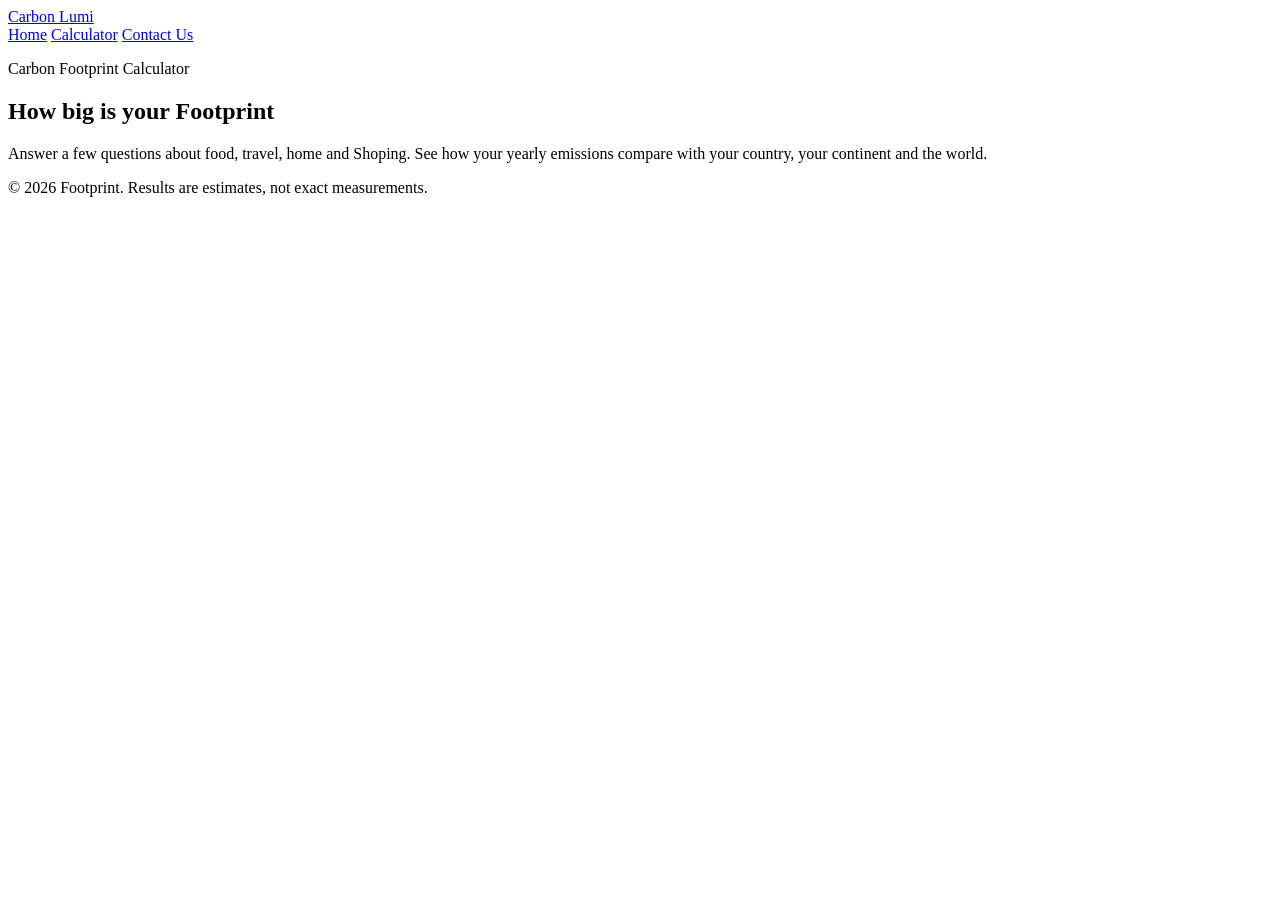
==== index.html @ 3d1946eb "fix: correct stylesheet path" ====
<!DOCTYPE html>
<html lang="en">
    <head>
        <meta charset="utf-8">
        <meta name="viewport" content="width=device-width, initial-scale=1">
        <title>Home | Carbon Lumi</title>
        <link rel="preconnect" href="https://font.googleapis.com">
        <link rel="stylesheet" href="https://fonts.googleapis.com/css2?family=Bricolage+Grotesque:wght@600;800&display=swap">
        <link rel="stylesheet" href="css/style.css">
    </head>
    <body>
        <header>
            <a href="index.html">Carbon Lumi</a>
            <nav>
                <a href="index.html">Home</a>
                <a href="calculator.html">Calculator</a>
                <a href="contact.html">Contact Us</a>
            </nav>
        </header>

        <main>
            <section class="band hero">
                <div class="inner">
                    <p>Carbon Footprint Calculator</p>
                    <h1>How big is your Footprint</h1>
                    <p class="muted">Answer a few questions about food, travel, home and Shoping.
                    See how your yearly emissions compare with your country, your continent and the world.</p>
                </div>
            </section>
        </main>

        <footer class="band">
            &copy; 2026 Footprint. Results are estimates, not exact measurements.
        </footer>
    </body>
</html>
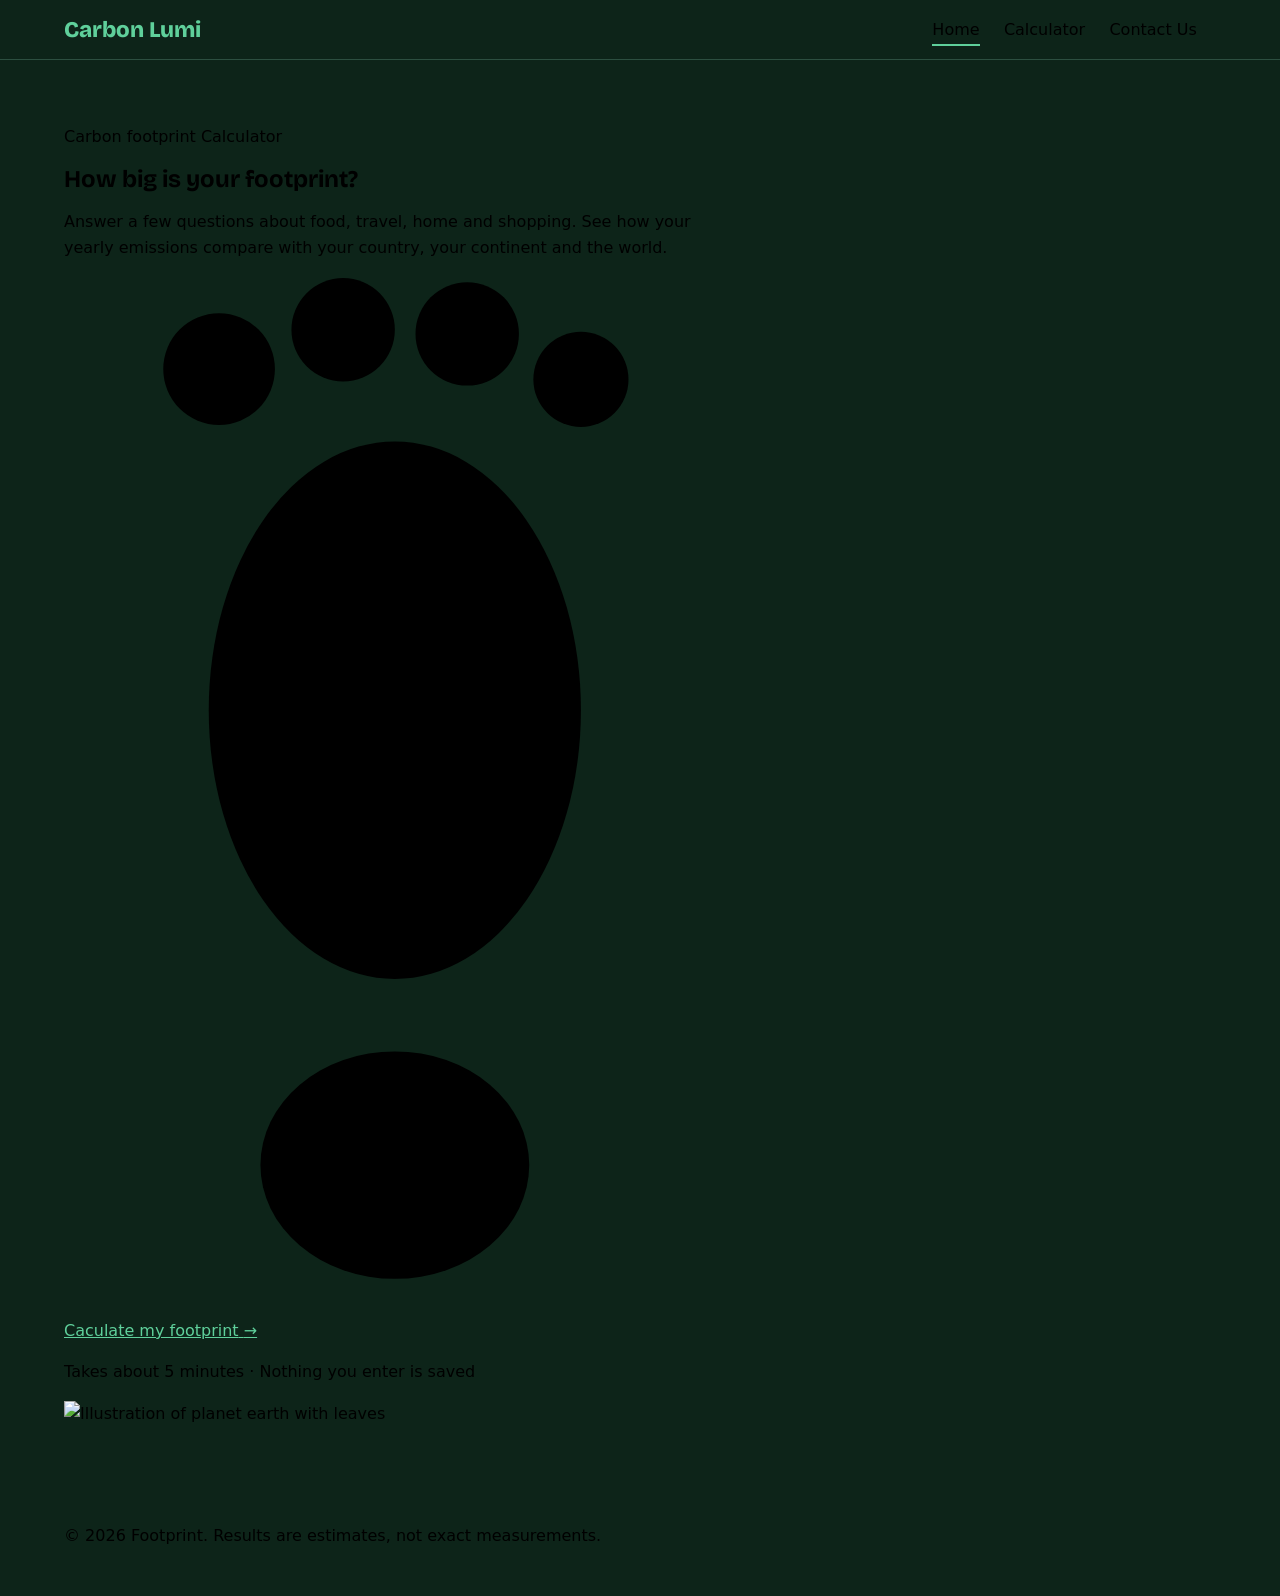
==== commit acbb7884: "feat: squircle and buttons update" ====
--- a/index.html
+++ b/index.html
@@ -9,10 +9,25 @@
         <link rel="stylesheet" href="css/style.css">
     </head>
     <body>
-        <header>
-            <a href="index.html">Carbon Lumi</a>
+        <svg width="0" height="0" style="position:absolute" aria-hidden="true">
+            <symbol id="fp" viewBox="0 0 32 50">
+                <ellipse cx="16" cy="21" rx="9" ry="13"/>
+                <circle cx="7.5" cy="4.5" r="2.7"/>
+                <circle cx="13.5" cy="2.6" r="2.5"/>
+                <circle cx="19.5" cy="2.8" r="2.5"/>
+                <circle cx="25" cy="5" r="2.3"/>
+                <ellipse cx="16" cy="43" rx="6.5" ry="5.5"/>
+            </symbol>
+            <defs>
+                <clipPath id="squircle" clipPathUnits="objectBoundingBox">
+                    <path d="M0.5,0 C0.89,0 1,0.11 1,0.5 C1,0.89 0.89,1 0.5,1 C0.11,1 0,0.89 0,0.5 C0,0.11 0.11,0 0.5,0 Z"/>
+                </clipPath>
+            </defs>
+        </svg>
+        <header class="site-header band">
+            <a class="logo" href="index.html">Carbon Lumi</a>
             <nav>
-                <a href="index.html">Home</a>
+                <a href="index.html" aria-current="page">Home</a>
                 <a href="calculator.html">Calculator</a>
                 <a href="contact.html">Contact Us</a>
             </nav>
@@ -20,16 +35,29 @@
 
         <main>
             <section class="band hero">
-                <div class="inner">
-                    <p>Carbon Footprint Calculator</p>
-                    <h1>How big is your Footprint</h1>
-                    <p class="muted">Answer a few questions about food, travel, home and Shoping.
-                    See how your yearly emissions compare with your country, your continent and the world.</p>
+                <div class="inner hero-grid">
+                    <div class="hero-text">
+                        <p class="eyebrow">Carbon footprint Calculator</p>
+                        <h1>How big is <span class="h1">your footprint?</span></h1>
+                        <p class="muted">Answer a few questions about food, travel, home and shopping.
+                        See how your yearly emissions compare with your country, your continent and the world.</p>
+                        <p>
+                            <a class="cta" href="calculator.html">
+                                <svg class="cta-icon" viewBox="0 0 32 50" aria-hidden="true">
+                                    <use href="#fp"/>
+                                </svg>
+                                <span>Caculate my footprint</span>
+                                <span class="cta-arrow" aria-hidden="true">&rarr;</span>
+                            </a>
+                        </p>
+                        <p class="muted small">Takes about 5 minutes &middot; Nothing you enter is saved</p>
+                    </div>
+                    <div class="squircle"><img src="blob:https://mega.nz/a6077a04-38de-4bfb-8336-85b4edb6c2da" alt="Illustration of planet earth with leaves"></div>
                 </div>
             </section>
         </main>
 
-        <footer class="band">
+        <footer class="site-footer band">
             &copy; 2026 Footprint. Results are estimates, not exact measurements.
         </footer>
     </body>
--- a/css/style.css
+++ b/css/style.css
@@ -0,0 +1,88 @@
+:root, .dark {
+    --bg: #0d2419;
+    --surface: #15352a;
+    --ink: #eaf3ee
+    --mut: #a9c2b6;
+    --line: #2c4f40;
+    --pri: #5fd09b;
+    --onpri: #08170f;    
+}
+
+* {
+    box-sizing: border-box;
+}
+
+body {
+    margin:0;
+    font:16px/1.6 system-ui, -apple-system, "Segoe UI", sans-serif;
+    background: var(--bg);
+    color: var(--ink);
+}
+
+.band {
+    background: var(--bg);
+    color: var(--ink);
+    padding: 3rem 5vw;
+}
+
+h1, h2, h3 {
+    font-family: "Bricolage Grotesque", system-ui, sans-serif;
+    line-height: 1.15;
+    margin: 0 0 .6em;
+}
+
+h1 {
+    font-size: clamp(2.2rem, 6vm, 3.8rem);
+}
+
+
+h2 {
+    font-size: 1.8rem;
+}
+
+a {
+    color:var(--pri);
+}
+
+p {
+    max-width: 65ch;
+}
+
+.muted {
+    color:var(--mut); 
+}
+
+.site-header {
+    display: flex; 
+    flex-wrap: wrap;
+    justify-content: space-between;
+    align-items: center;
+    gap: .5rem 2rem;
+    padding: 1rem 5vw;
+    border-bottom: 1px solid var(--line);
+}
+
+.logo {
+    font: 800 1.4rem "Bricolage Grotesque", sans-serif;
+    color:var(--pri);
+    text-decoration: none;
+}
+
+.site-header nav a {
+    margin-right: 1.2rem;
+    color:var(--ink);
+    text-decoration: none;
+    padding: .3rem 0;
+    border-bottom: 2px solid transparent;
+}
+
+.site header nav a:hover, .site-header nav a[aria-current] {
+    border-color: var(--pri);
+}
+
+.site footer {
+    text-align:center;
+    color:var(--mut);
+    border-top: 1px solid var(--line);
+    padding: 2rem 5vw;
+}
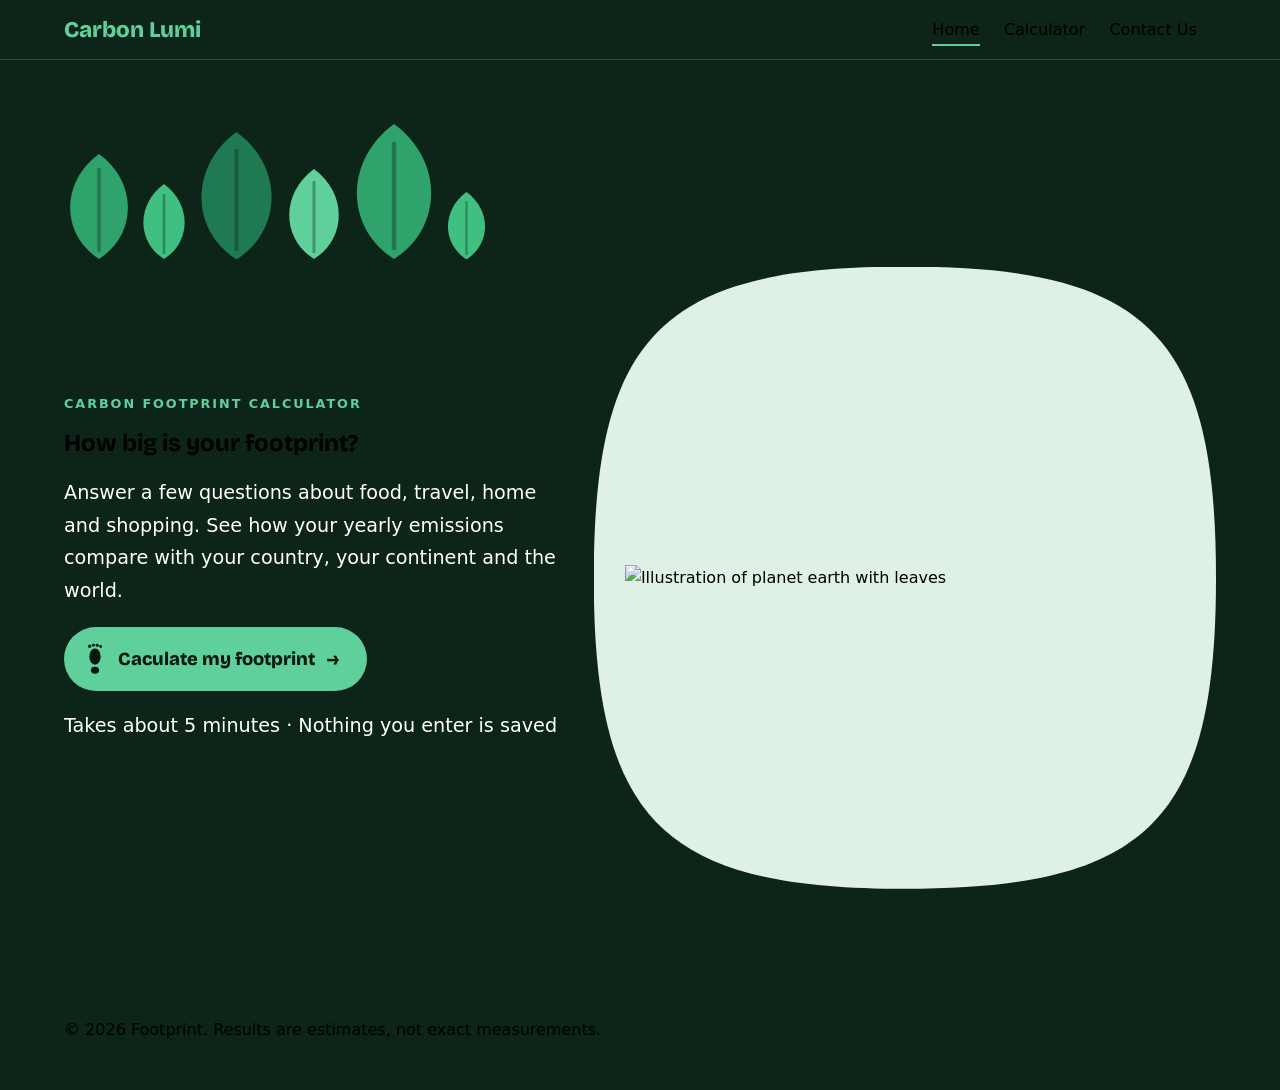
==== commit e19d7f14: "feat: leaves across the hero" ====
--- a/index.html
+++ b/index.html
@@ -6,7 +6,7 @@
         <title>Home | Carbon Lumi</title>
         <link rel="preconnect" href="https://font.googleapis.com">
         <link rel="stylesheet" href="https://fonts.googleapis.com/css2?family=Bricolage+Grotesque:wght@600;800&display=swap">
-        <link rel="stylesheet" href="css/style.css">
+        <link rel="stylesheet" href="CSS/style.css">
     </head>
     <body>
         <svg width="0" height="0" style="position:absolute" aria-hidden="true">
@@ -17,6 +17,10 @@
                 <circle cx="19.5" cy="2.8" r="2.5"/>
                 <circle cx="25" cy="5" r="2.3"/>
                 <ellipse cx="16" cy="43" rx="6.5" ry="5.5"/>
+            </symbol>
+            <symbol id="leaf" viewBox="0 0 40 60">
+                <path d="M20 0C42 16 42 46 20 60C-2 46 -2 16 20 0Z" fill="currentColor"/>
+                <path d="M20 8V56" stroke="#0d2419" stroke-opacity=".35" stroke-width="2" fill="none"/>
             </symbol>
             <defs>
                 <clipPath id="squircle" clipPathUnits="objectBoundingBox">
@@ -35,6 +39,26 @@
 
         <main>
             <section class="band hero">
+                <div class="leaves" aria-hidden="true">
+                    <svg class="leaf" viewBox="0 0 40 60" style="left:6%;top:12%;width:70px;--r:-30deg;color:#2fa36b;animation-delay:-1s">
+                        <use href="#leaf"/>
+                    </svg>
+                    <svg class="leaf" viewBox="0 0 40 60" style="left:38%;top:70%;width:50px;--r:40deg;color:#3fbf80;animation-delay:-3s">
+                        <use href="#leaf"/>
+                    </svg>
+                    <svg class="leaf" viewBox="0 0 40 60" style="left:62%;top:6%;width:85px;--r:20deg;color:#1f7a52;animation-delay:-2s">
+                        <use href="#leaf"/>
+                    </svg>
+                    <svg class="leaf" viewBox="0 0 40 60" style="left:90%;top:48%;width:60px;--r:-55deg;color:#5fd09b;animation-delay:-4s">
+                        <use href="#leaf"/>
+                    </svg>
+                    <svg class="leaf" viewBox="0 0 40 60" style="left:15%;top:78%;width:90px;--r:65deg;color:#2fa36b;animation-delay:-5s">
+                        <use href="#leaf"/>
+                    </svg>
+                    <svg class="leaf" viewBox="0 0 40 60" style="left:76%;top:82%;width:45px;--r:-15deg;color:#3fbf80;animation-delay:-1.5s">
+                        <use href="#leaf"/>
+                    </svg>
+                </div>
                 <div class="inner hero-grid">
                     <div class="hero-text">
                         <p class="eyebrow">Carbon footprint Calculator</p>
--- a/CSS/style.css
+++ b/CSS/style.css
@@ -0,0 +1,175 @@
+:root, .dark {
+    --bg: #0d2419;
+    --surface: #15352a;
+    --ink: #eaf3ee
+    --mut: #a9c2b6;
+    --line: #2c4f40;
+    --pri: #5fd09b;
+    --onpri: #08170f;    
+}
+
+* {
+    box-sizing: border-box;
+}
+
+body {
+    margin:0;
+    font:16px/1.6 system-ui, -apple-system, "Segoe UI", sans-serif;
+    background: var(--bg);
+    color: var(--ink);
+}
+
+.band {
+    background: var(--bg);
+    color: var(--ink);
+    padding: 3rem 5vw;
+}
+
+h1, h2, h3 {
+    font-family: "Bricolage Grotesque", system-ui, sans-serif;
+    line-height: 1.15;
+    margin: 0 0 .6em;
+}
+
+h1 {
+    font-size: clamp(2.2rem, 6vm, 3.8rem);
+}
+
+
+h2 {
+    font-size: 1.8rem;
+}
+
+a {
+    color:var(--pri);
+}
+
+p {
+    max-width: 65ch;
+}
+
+.muted {
+    color:var(--mut); 
+}
+
+.site-header {
+    display: flex; 
+    flex-wrap: wrap;
+    justify-content: space-between;
+    align-items: center;
+    gap: .5rem 2rem;
+    padding: 1rem 5vw;
+    border-bottom: 1px solid var(--line);
+}
+
+.logo {
+    font: 800 1.4rem "Bricolage Grotesque", sans-serif;
+    color:var(--pri);
+    text-decoration: none;
+}
+
+.site-header nav a {
+    margin-right: 1.2rem;
+    color:var(--ink);
+    text-decoration: none;
+    padding: .3rem 0;
+    border-bottom: 2px solid transparent;
+}
+
+.site header nav a:hover, .site-header nav a[aria-current] {
+    border-color: var(--pri);
+}
+
+.site footer {
+    text-align:center;
+    color:var(--mut);
+    border-top: 1px solid var(--line);
+    padding: 2rem 5vw;
+}
+
+.hero {
+    position:relative; overflow:hidden; padding:4rem 5vw 5rem; 
+}
+
+.hero .inner { 
+    max-width:1240px; 
+}
+
+.hero-grid { 
+    position:relative; z-index:1; display:grid; grid-template-columns:1fr 1.25fr; gap:2rem; align-items:center; }
+.hero-text { grid-column:1; 
+}
+
+.squircle { 
+    grid-column:2; border-radius:30%; clip-path:url(#squircle); background:#dff0e6; aspect-ratio:1; max-width:660px; width:100%; margin:0 auto; padding:5%; display:grid; place-items:center; }
+.squircle img { width:100%; display:block;
+}
+
+.eyebrow { 
+    text-transform:uppercase; letter-spacing:.15em; font-size:.8rem; font-weight:700; color:var(--pri); margin:0 0 1rem; 
+}
+
+.hl { 
+    color:var(--pri); 
+}
+
+.small { 
+    font-size:.9rem; 
+}
+
+.cta { 
+    display:inline-flex; align-items:center; gap:.8rem; background:var(--pri); color:var(--onpri); text-decoration:none; font:800 1.15rem "Bricolage Grotesque",sans-serif; padding:1rem 1.7rem 1rem 1.3rem; border-radius:999px; animation:pulse 2.4s infinite; transition:transform .2s; 
+}
+
+.cta:hover { 
+    transform:translateY(-3px) scale(1.03); 
+}
+
+.cta-icon { 
+    width:20px; height:32px; fill:currentColor; transition:transform .25s; 
+}
+
+.cta-arrow { 
+    transition:transform .2s; 
+}
+
+.cta:hover .cta-icon { 
+    transform:rotate(-15deg); 
+}
+
+.cta:hover .cta-arrow { 
+    transform:translateX(7px); 
+}
+
+@keyframes pulse {
+    0% {
+        box-shadow:0 0 0 0 rgba(95,208,155,.55); 
+    } 
+    70% { 
+        box-shadow:0 0 0 18px rgba(95,208,155,0); 
+    } 
+    100% { 
+        box-shadow:0 0 0 0 rgba(95,208,155,0); 
+    } 
+}
+
+@media (max-width:760px) { 
+    .hero-grid { 
+        grid-template-columns:1fr; 
+    } 
+    .hero-text, .squircle { 
+        grid-column:1; 
+    } 
+} 
+
+@media (prefers-reduced-motion:reduce) { 
+    .cta { 
+        animation:none; 
+    } 
+}
+
+.hero-text .muted {
+    color:#ffffff;
+    font-size: 1.2rem;
+    line-height: 1.7;
+}
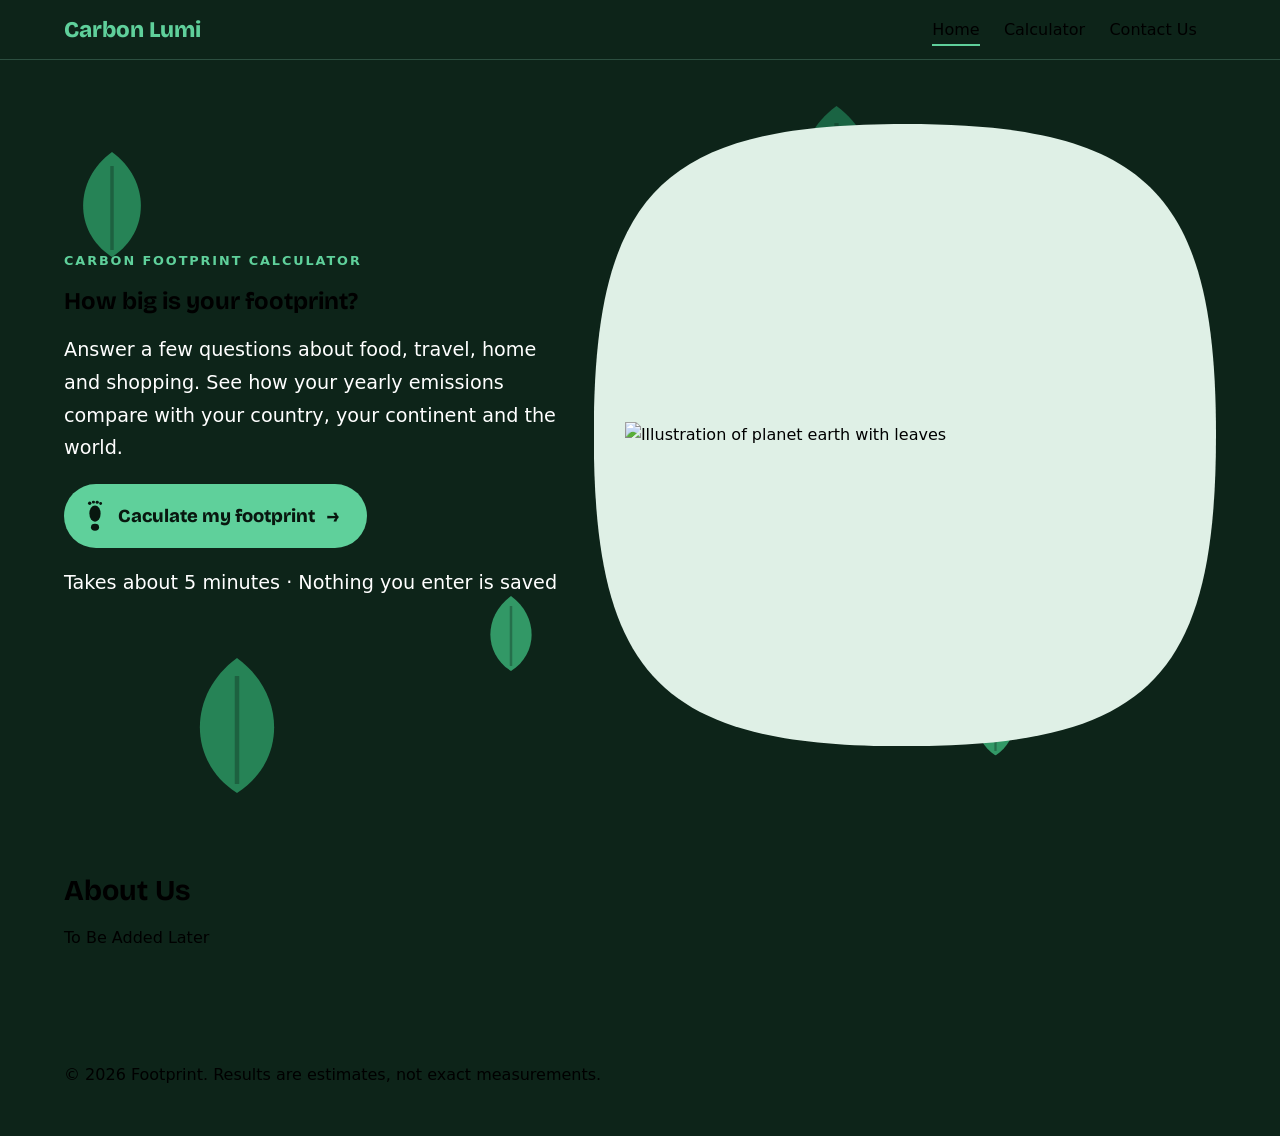
==== commit 1ecac80f: "feat: added about us" ====
--- a/index.html
+++ b/index.html
@@ -59,6 +59,7 @@
                         <use href="#leaf"/>
                     </svg>
                 </div>
+
                 <div class="inner hero-grid">
                     <div class="hero-text">
                         <p class="eyebrow">Carbon footprint Calculator</p>
@@ -76,7 +77,15 @@
                         </p>
                         <p class="muted small">Takes about 5 minutes &middot; Nothing you enter is saved</p>
                     </div>
+
                     <div class="squircle"><img src="blob:https://mega.nz/a6077a04-38de-4bfb-8336-85b4edb6c2da" alt="Illustration of planet earth with leaves"></div>
+                </div>
+            </section>
+
+            <section class="band" id="about">
+                <div class="inner">
+                    <h2>About Us</h2>
+                    <p>To Be Added Later</p>
                 </div>
             </section>
         </main>
--- a/CSS/style.css
+++ b/CSS/style.css
@@ -172,4 +172,34 @@
     color:#ffffff;
     font-size: 1.2rem;
     line-height: 1.7;
+}
+
+.leaves { 
+    position:absolute; 
+    inset:0; 
+    z-index:0; 
+    pointer-events:none; 
+}
+
+.leaf { 
+    position:absolute; 
+    opacity:.75; 
+    transform-origin:50% 100%; 
+    animation: sway 5s ease-in-out infinite;
+}
+
+@keyframes sway { 
+    0%,100% { 
+        transform:rotate(calc(var(--r) - 7deg)); 
+    } 
+    50% { 
+        transform:rotate(calc(var(--r) + 7deg)); 
+    } 
+}
+
+@media (prefers-reduced-motion:reduce) { 
+    .leaf { 
+        animation:none;
+        transform:rotate(var(--r)); 
+    } 
 }
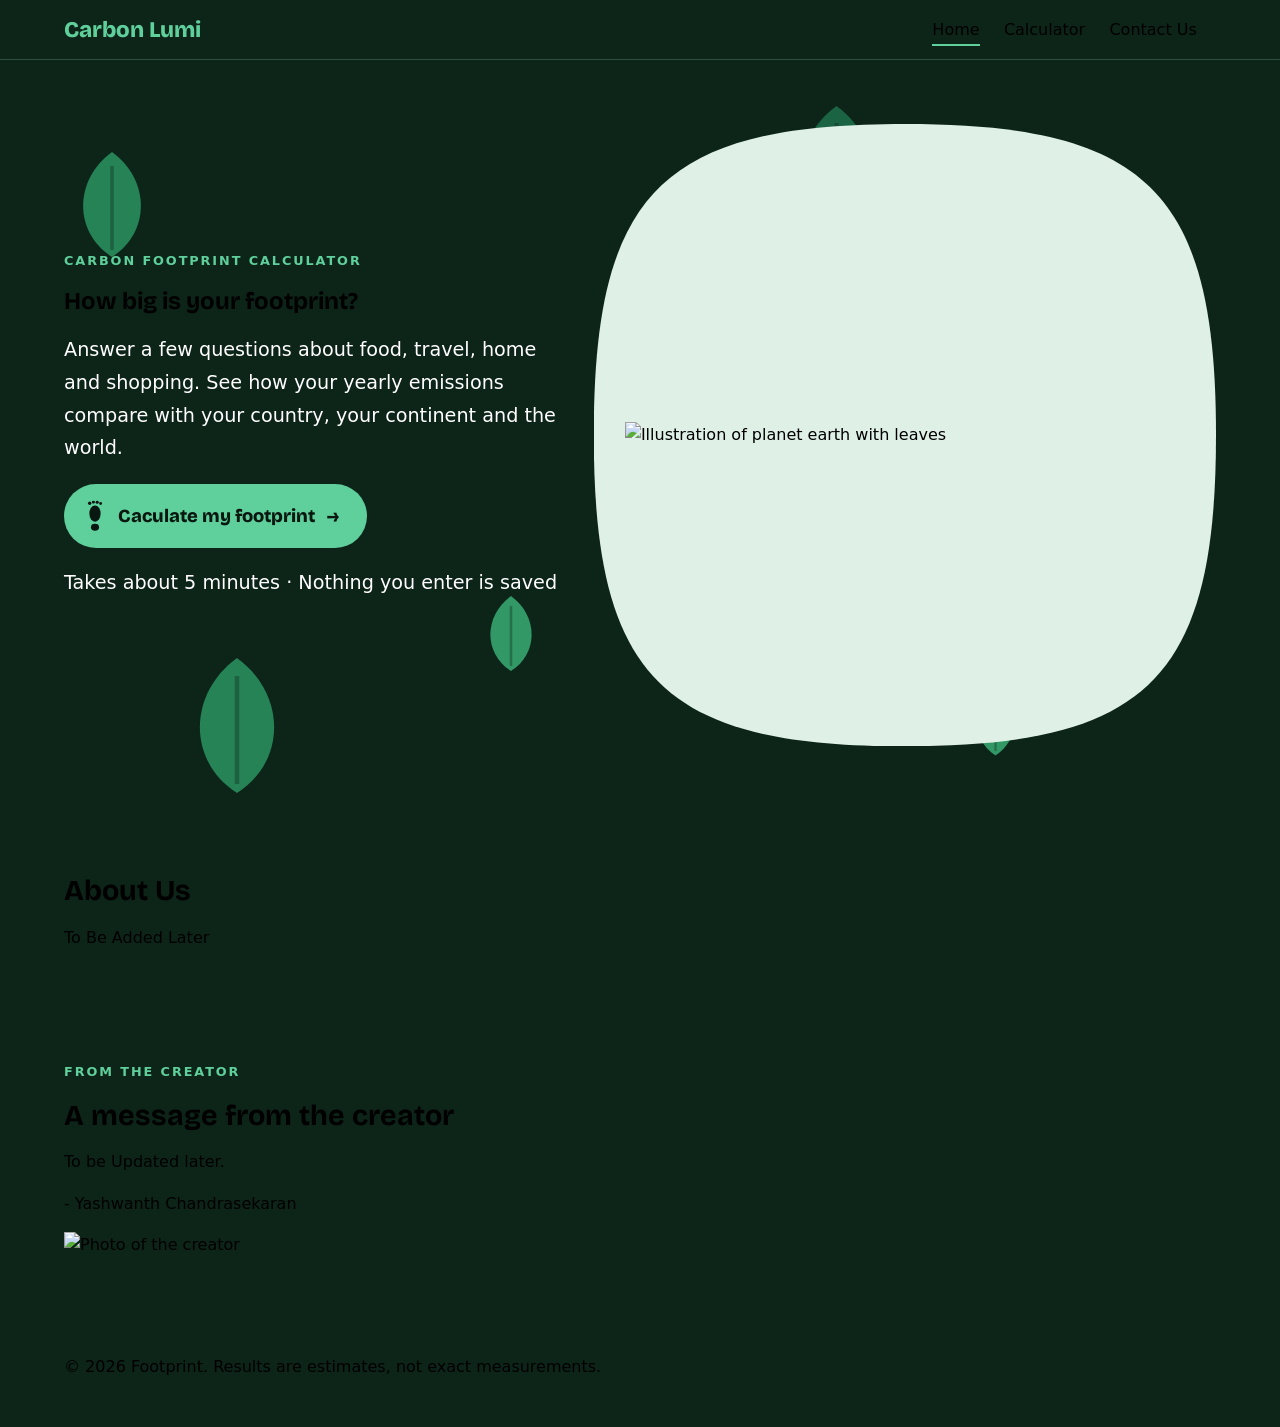
==== commit 3d93093d: "feat: adding creator message" ====
--- a/index.html
+++ b/index.html
@@ -88,6 +88,22 @@
                     <p>To Be Added Later</p>
                 </div>
             </section>
+
+            <section class="band" id="creator">
+                <div class="inner creator">
+                    <div class="creator-text">
+                        <p class="eyebrow">From the creator</p>
+                        <h2>A message from the creator</h2>
+                        <p>To be Updated later.</p>
+                        <p class="sign-off">- Yashwanth Chandrasekaran</p>
+                    </div>
+                    <div class="creator-photo">
+                        <div class="frame">
+                            <img src="blob:https://mega.nz/b55ee6cb-e994-4705-bd55-4a68ad161dd1" alt="Photo of the creator">
+                        </div>
+                    </div>
+                </div>
+            </section>
         </main>
 
         <footer class="site-footer band">
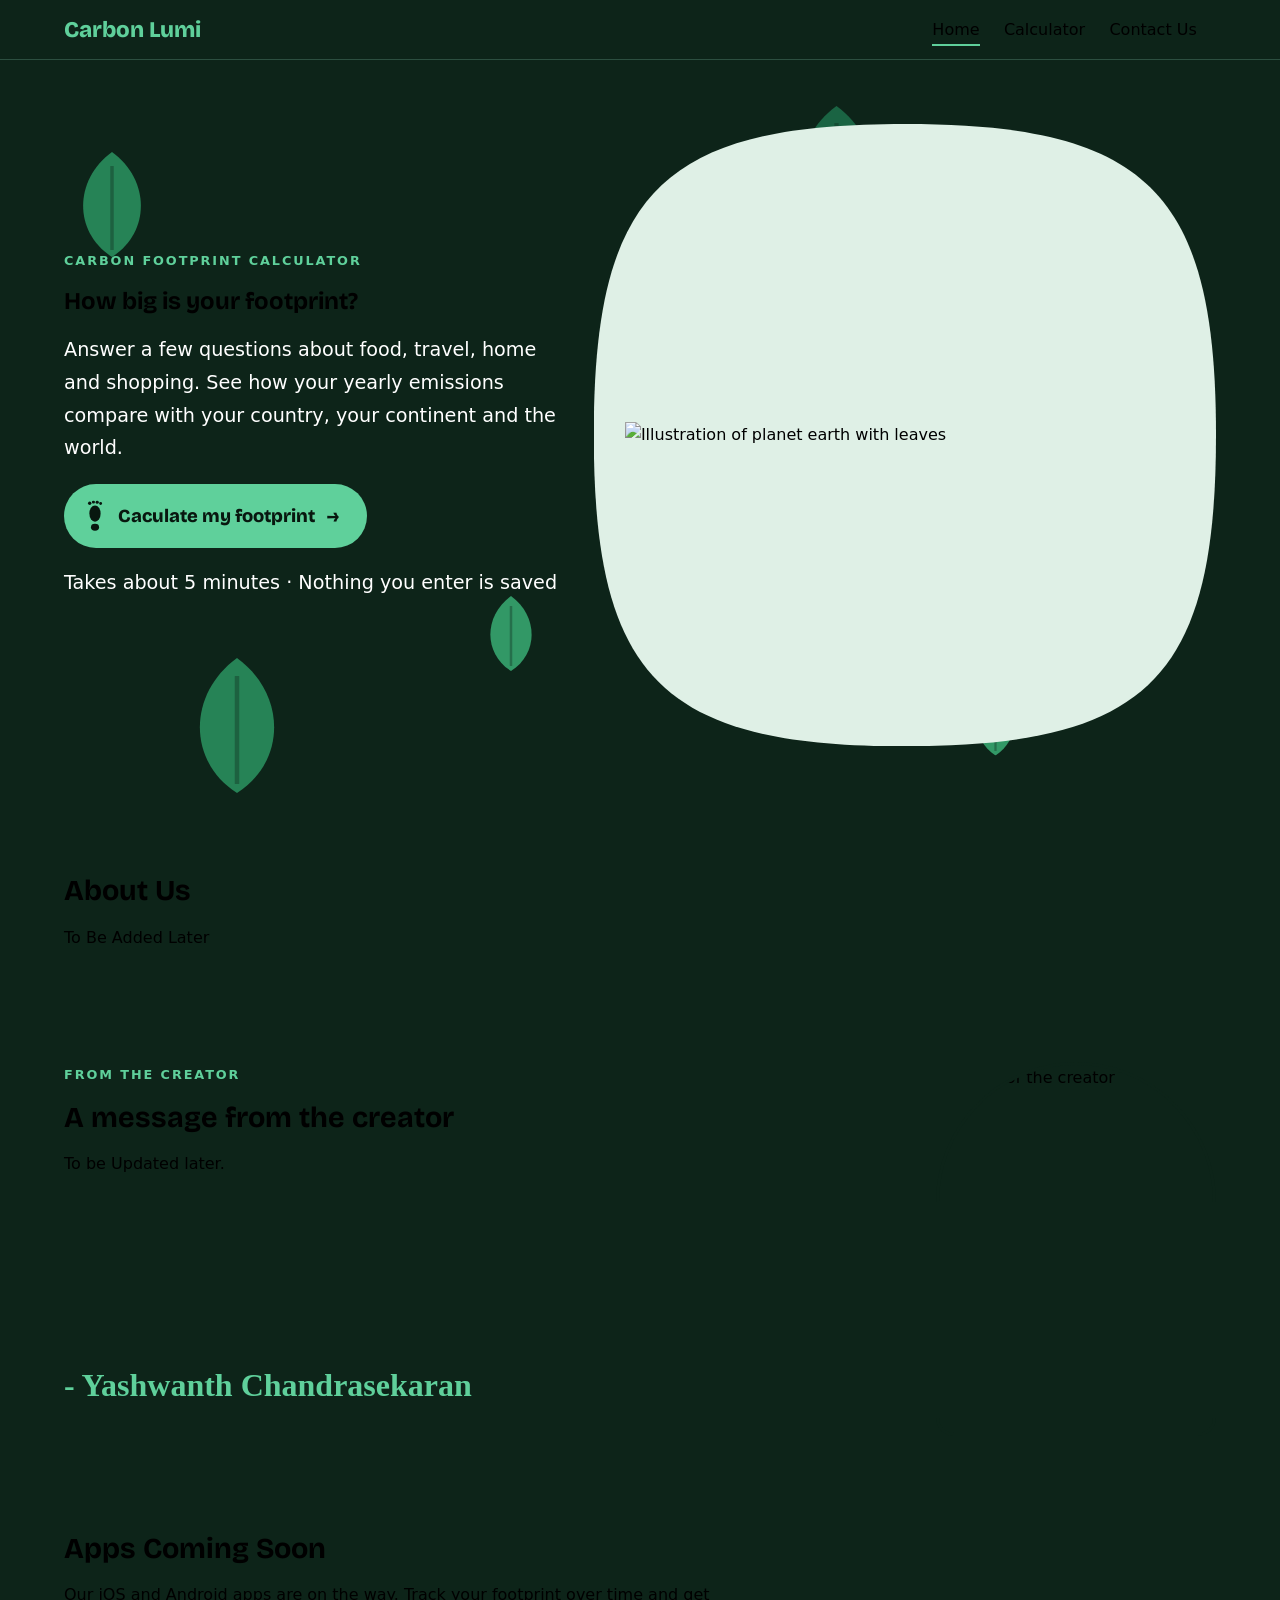
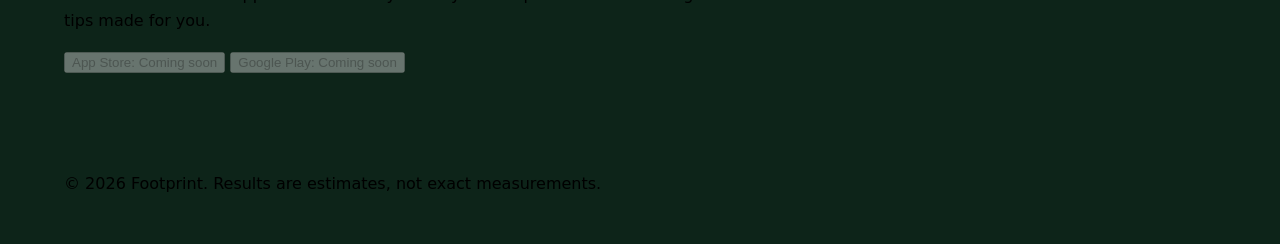
==== commit 8cad5bf2: "feat:added apps coming soon html" ====
--- a/index.html
+++ b/index.html
@@ -104,6 +104,15 @@
                     </div>
                 </div>
             </section>
+
+            <section class="band" id="apps-coming-soon">
+                <div class="inner">
+                    <h2>Apps Coming Soon</h2>
+                    <p>Our iOS and Android apps are on the way. Track your footprint over time and get tips made for you.</p>
+                    <button class="button" disabled>App Store: Coming soon</button>
+                    <button class="button" disabled>Google Play: Coming soon</button>
+                </div>
+            </section>
         </main>
 
         <footer class="site-footer band">
--- a/CSS/style.css
+++ b/CSS/style.css
@@ -202,4 +202,66 @@
         animation:none;
         transform:rotate(var(--r)); 
     } 
+}
+
+.creator {
+    display: grid;
+    grid-template-columns: 1fr 280px;
+    gap: 3rem;
+    align-items: center;
+}
+
+.creator-text {
+    grid-column: 1;
+}
+
+.creator-photo {
+    grid-column: 2;
+}
+
+.sign-off {
+    font: 700 2rem/1 Georgia, serif;
+    color: var(--pri);
+    margin-top: 12rem;
+}
+
+.frame {
+    position: relative;
+}
+
+.frame::before {
+    content: "";
+    position: absolute;
+    insert: 14px -14px -14px 14px;
+    background: var(--pri);
+    border-radius: 140px 140px 18px 18px;
+    transform: rotate(3deg);
+    opacity: .85;
+}
+
+.frame img {
+    position: relative;
+    display: block;
+    width: 100%;
+    aspect-ratio: 3/4;
+    object-fit: cover;
+    border-radius: 140px 140px 18px 18px;
+    border: 3px solid var(--bg);
+}
+
+.caption {
+    text-align: center;
+    margin-top: 1.5rem;
+}
+
+@media (max-width: 760px) {
+    .creator {
+        grid-template-columns: 1fr;
+    }
+    .creator-photo, .creator-text {
+        grid-column: 1;
+    }
+    .creator-photo {
+        max-width: 260px;
+    }
 }
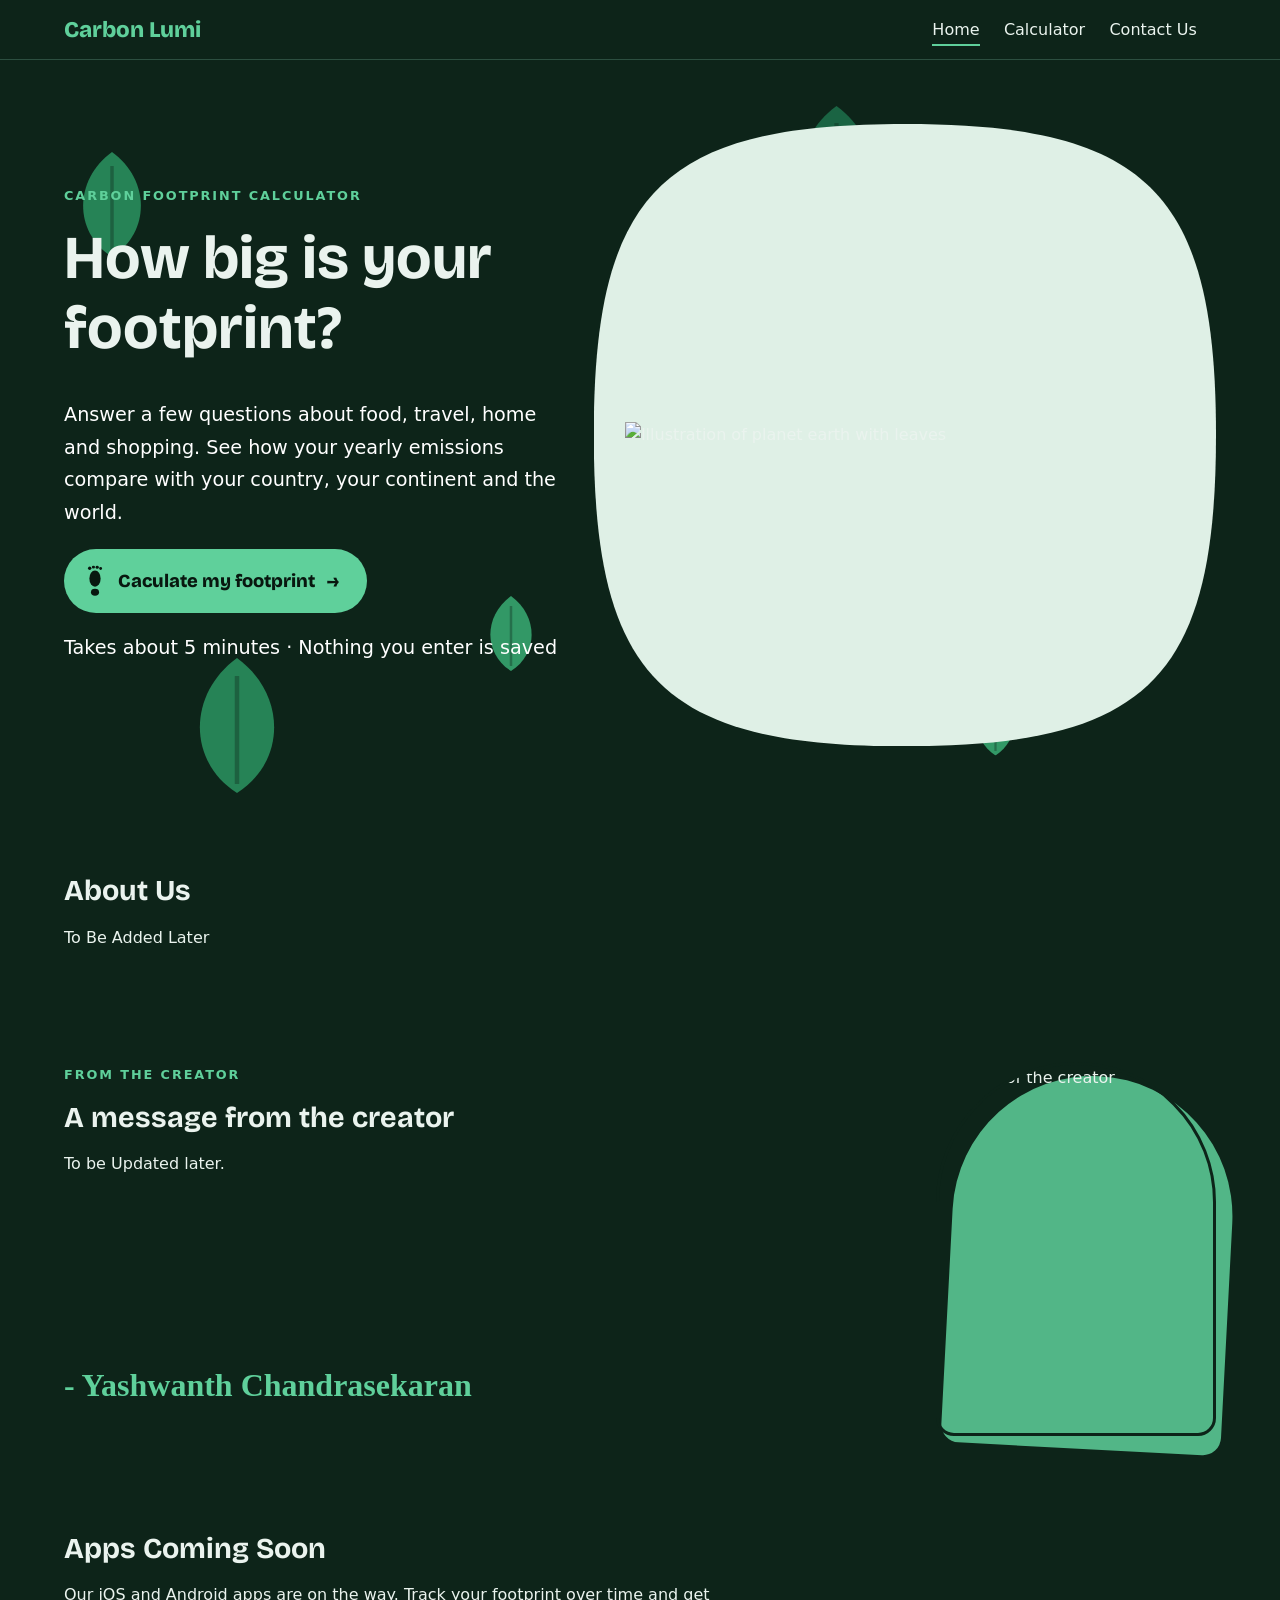
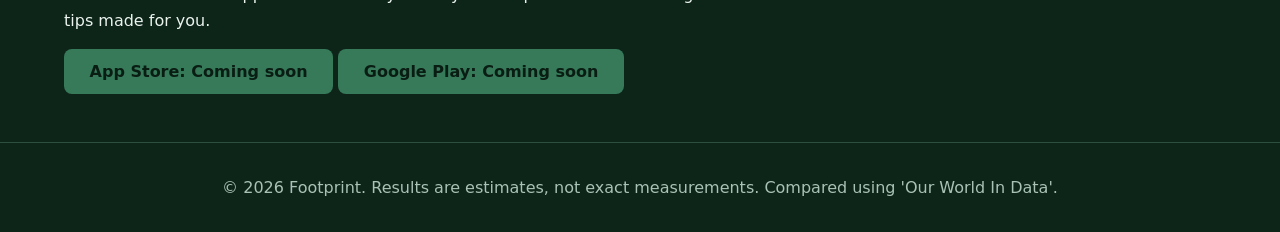
==== commit 54914ce8: "feat: added our world in data" ====
--- a/index.html
+++ b/index.html
@@ -116,7 +116,7 @@
         </main>
 
         <footer class="site-footer band">
-            &copy; 2026 Footprint. Results are estimates, not exact measurements.
+            &copy; 2026 Footprint. Results are estimates, not exact measurements. Compared using 'Our World In Data'.
         </footer>
     </body>
 </html>
--- a/CSS/style.css
+++ b/CSS/style.css
@@ -1,7 +1,7 @@
 :root, .dark {
     --bg: #0d2419;
     --surface: #15352a;
-    --ink: #eaf3ee
+    --ink: #eaf3ee;
     --mut: #a9c2b6;
     --line: #2c4f40;
     --pri: #5fd09b;
@@ -32,7 +32,7 @@
 }
 
 h1 {
-    font-size: clamp(2.2rem, 6vm, 3.8rem);
+    font-size: clamp(2.2rem, 6vw, 3.8rem);
 }
 
 
@@ -76,11 +76,11 @@
     border-bottom: 2px solid transparent;
 }
 
-.site header nav a:hover, .site-header nav a[aria-current] {
+.site-header nav a:hover, .site-header nav a[aria-current] {
     border-color: var(--pri);
 }
 
-.site footer {
+.site-footer {
     text-align:center;
     color:var(--mut);
     border-top: 1px solid var(--line);
@@ -232,7 +232,7 @@
 .frame::before {
     content: "";
     position: absolute;
-    insert: 14px -14px -14px 14px;
+    inset: 14px -14px -14px 14px;
     background: var(--pri);
     border-radius: 140px 140px 18px 18px;
     transform: rotate(3deg);
@@ -264,4 +264,184 @@
     .creator-photo {
         max-width: 260px;
     }
+}
+
+.button {
+    display: inline-block;
+    background: var(--pri);
+    color: var(--onpri);
+    border: 0;
+    padding: .8rem 1.6rem;
+    border-radius: 8px;
+    font: 600 1rem system-ui, sans-serif;
+    cursor: pointer;
+    text-decoration: none;
+}
+
+.button:hover {
+    opacity: .9;
+}
+
+.button:disabled {
+    opacity: .5;
+    cursor: not-allowed;
+}
+
+fieldset { 
+    border:1px solid var(--line); 
+    background:var(--surface); 
+    border-radius:12px; 
+    margin:0 0 1.5rem; 
+    padding:1rem 1.5rem 1.5rem; 
+}
+
+legend { 
+    font:700 1.2rem "Bricolage Grotesque",sans-serif; 
+    color:var(--pri); 
+    padding:0 .5rem; 
+}
+
+legend img { 
+    width:28px; 
+    height:28px; 
+    vertical-align:middle; 
+    margin-right:.4rem; 
+}
+
+label small { 
+    font-weight:400; 
+    color:var(--mut); 
+}
+
+.big { 
+    font:800 clamp(3rem,10vw,4.5rem) "Bricolage Grotesque",sans-serif; 
+    color:var(--pri); line-height:1; 
+}
+
+.unit { 
+    font-size:1.2rem; 
+    font-weight:600; 
+}
+
+
+.charts { 
+    display:grid; 
+    grid-template-columns:3fr 2fr; 
+    gap:1.5rem; margin-top:1.5rem; 
+}
+
+.chart-box { 
+    position:relative; 
+    min-height:300px; 
+    background:var(--surface); 
+    border:1px solid var(--line); 
+    border-radius:12px; padding:1rem; 
+}
+
+@media (max-width:760px) { 
+    .charts { grid-template-columns:1fr; 
+    } 
+}
+
+
+@media print { 
+    .site-header, .site-footer { 
+        display:none; 
+    } 
+}
+
+
+.skip-link { 
+    position:absolute; 
+    left:-9999px;
+    top:0; 
+    background:var(--pri); 
+    color:var(--onpri); 
+    padding:.6rem 1rem; 
+    z-index:100; 
+}
+
+.skip-link:focus { 
+    left:1rem; 
+    top:1rem; 
+}
+
+
+.error { 
+    background:#3a1d1d; 
+    border:1px solid #d96a6a; 
+    color:#ffd9d9; 
+    border-radius:8px; 
+    padding:.8rem 1rem; 
+    margin-bottom:1rem; 
+}
+
+.error ul { 
+    margin:.4rem 0 0 1.2rem; 
+    padding:0; 
+}
+
+
+#results:focus { 
+    outline:none; 
+}
+
+
+@media (max-width: 520px) {
+    main .band {
+        padding: 2rem 5vw;
+    }
+    .site-header {
+        flex-direction: column;
+        align-items: flex-start;
+    }
+    .site-header nav a {
+        margin-right: 1rem;
+    }
+    h2 {
+        font-size: 1.5rem;
+    }
+}
+
+.btn, .cta, select, input {
+    min-height: 44px;
+}
+
+@media (max-width: 520px) {
+    .chart-box {
+        min-height: 240px;
+        padding: .6rem;
+    }
+    .big {
+        font-size: 3rem;
+    }
+    fieldset {
+        padding: .8rem 1rem 1.2rem;
+    }
+}
+
+@media print {
+    body, .band {
+        background: #fff;
+        color: #000;
+    }
+    .chart-box {
+        background: #fff;
+        border-color: #999;
+    }
+    .muted {
+        color: #333;
+    }
+}
+
+@media print {
+    .leaves, .trail, .skip-link {
+        display: none;
+    }
+    .chart-box {
+        break-inside: avoid;
+    }
+    .charts {
+        grid-template-columns: 1fr;
+    }
 }
